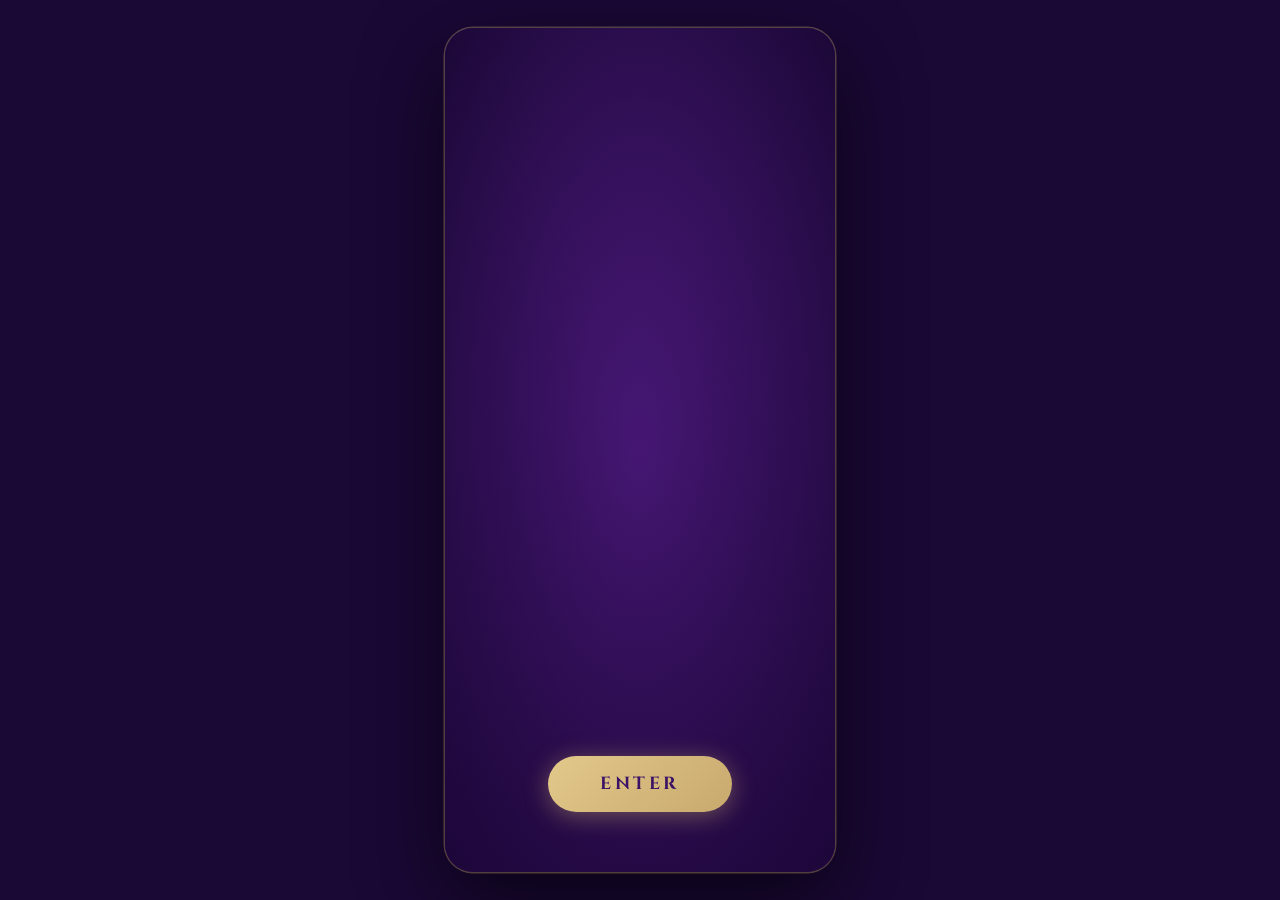
==== index.html @ 1a103ed4 "Create index.html" ====
<!DOCTYPE html>
<html lang="en">
<head>
  <meta charset="UTF-8" />
  <meta http-equiv="refresh" content="0; url=public/index.html" />
  <title>3C Card Games</title>
</head>
<body>
  <p>Redirecting... <a href="public/index.html">Click here if not redirected</a></p>
  <p><a href="admin/index.html">Admin Panel</a></p>
</body>
</html>
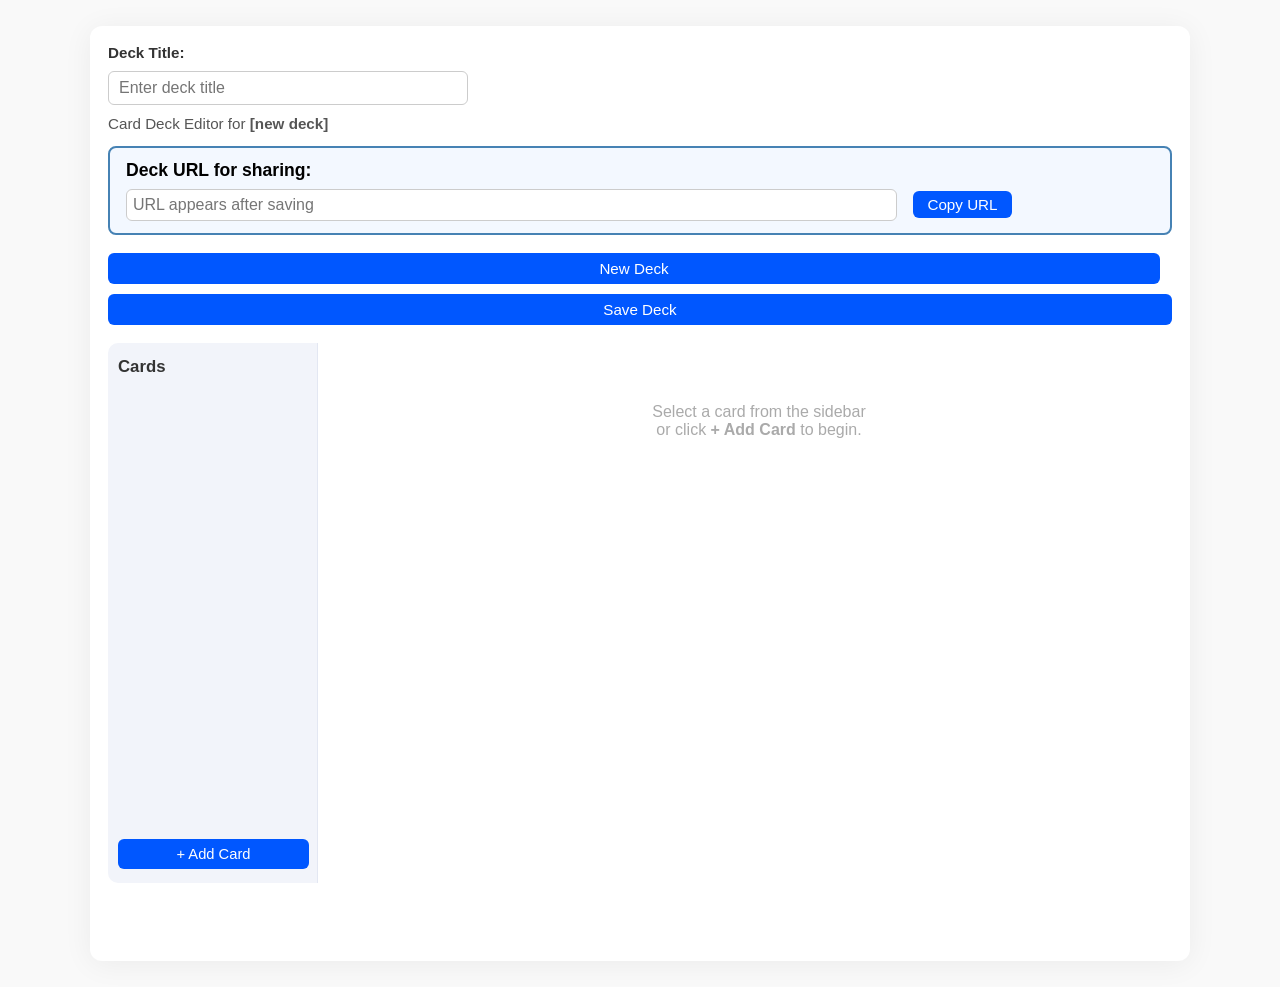
==== commit 6bc23751: "Update index.html" ====
--- a/index.html
+++ b/index.html
@@ -2,11 +2,10 @@
 <html lang="en">
 <head>
   <meta charset="UTF-8" />
-  <meta http-equiv="refresh" content="0; url=public/index.html" />
+  <meta http-equiv="refresh" content="0; url=admin/index.html" />
   <title>3C Card Games</title>
 </head>
 <body>
-  <p>Redirecting... <a href="public/index.html">Click here if not redirected</a></p>
-  <p><a href="admin/index.html">Admin Panel</a></p>
+  <p>Redirecting to admin... <a href="admin/index.html">Click here if not redirected</a></p>
 </body>
 </html>
